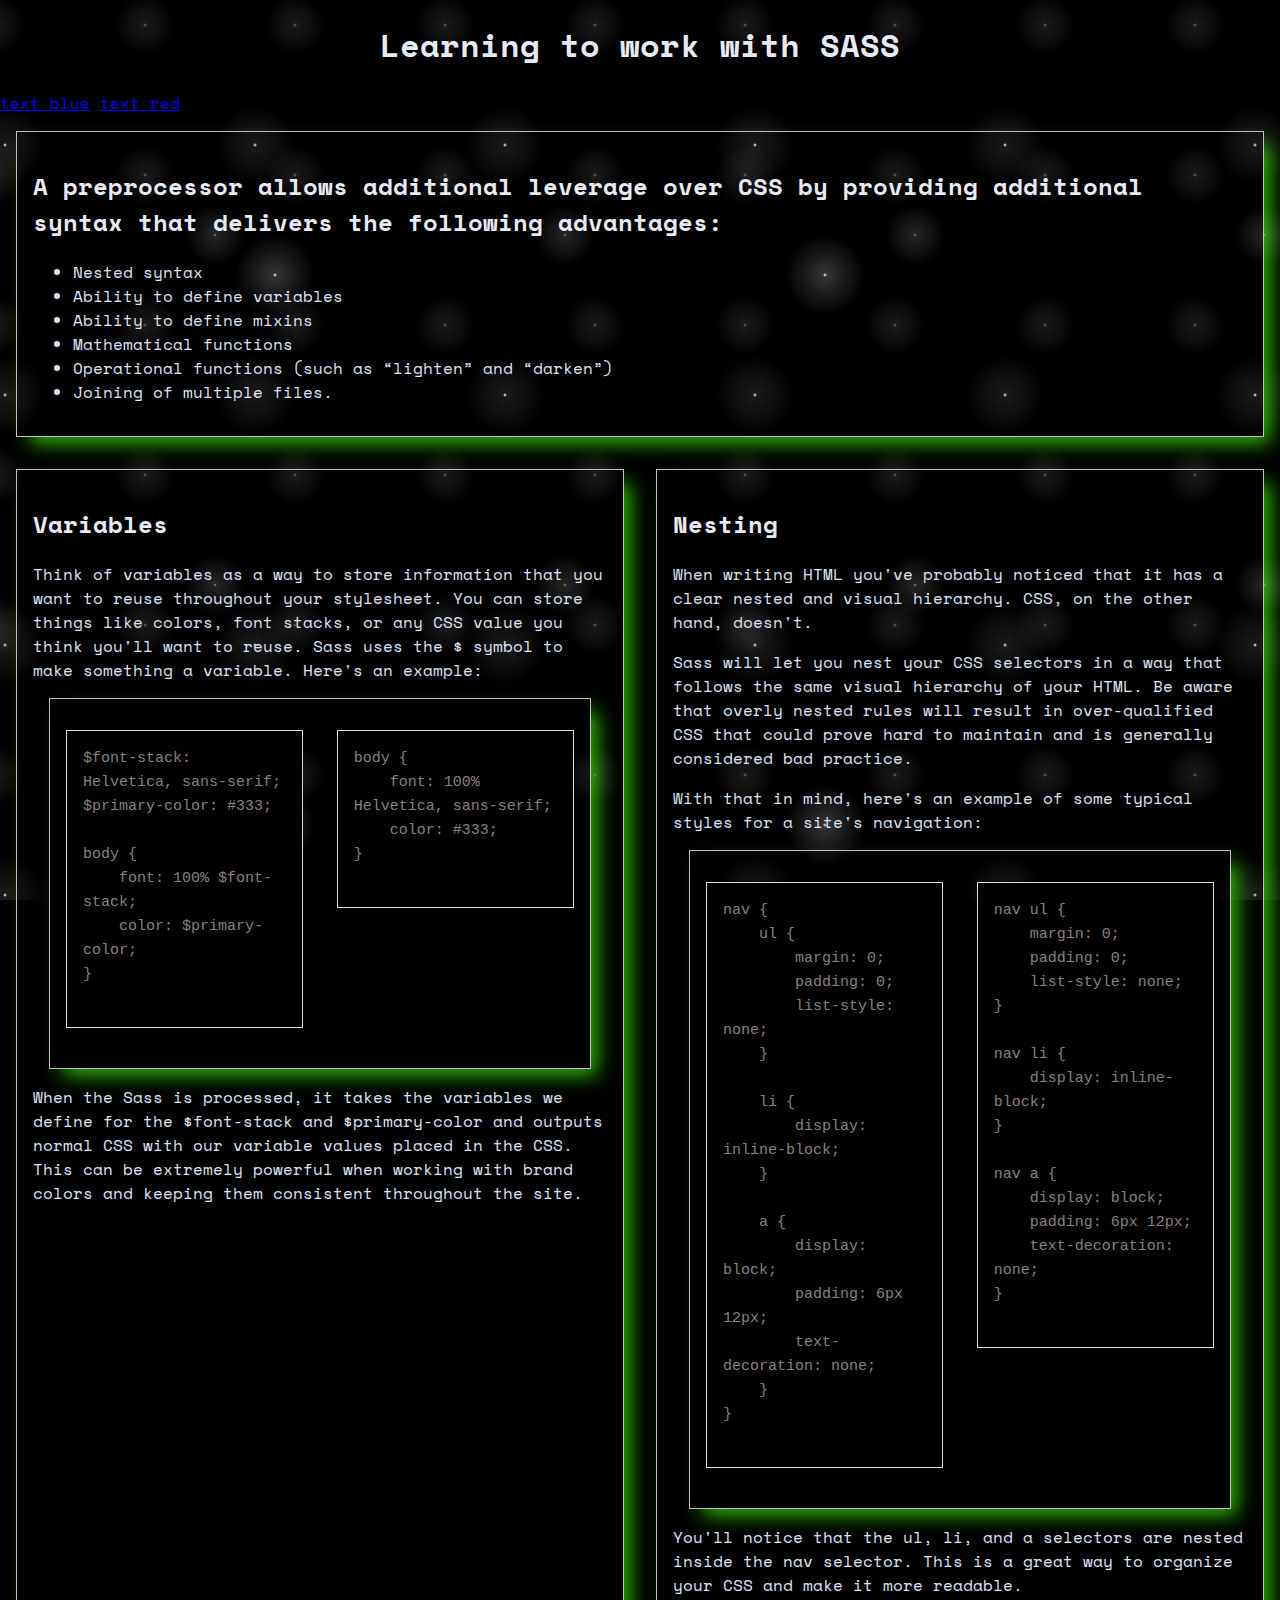
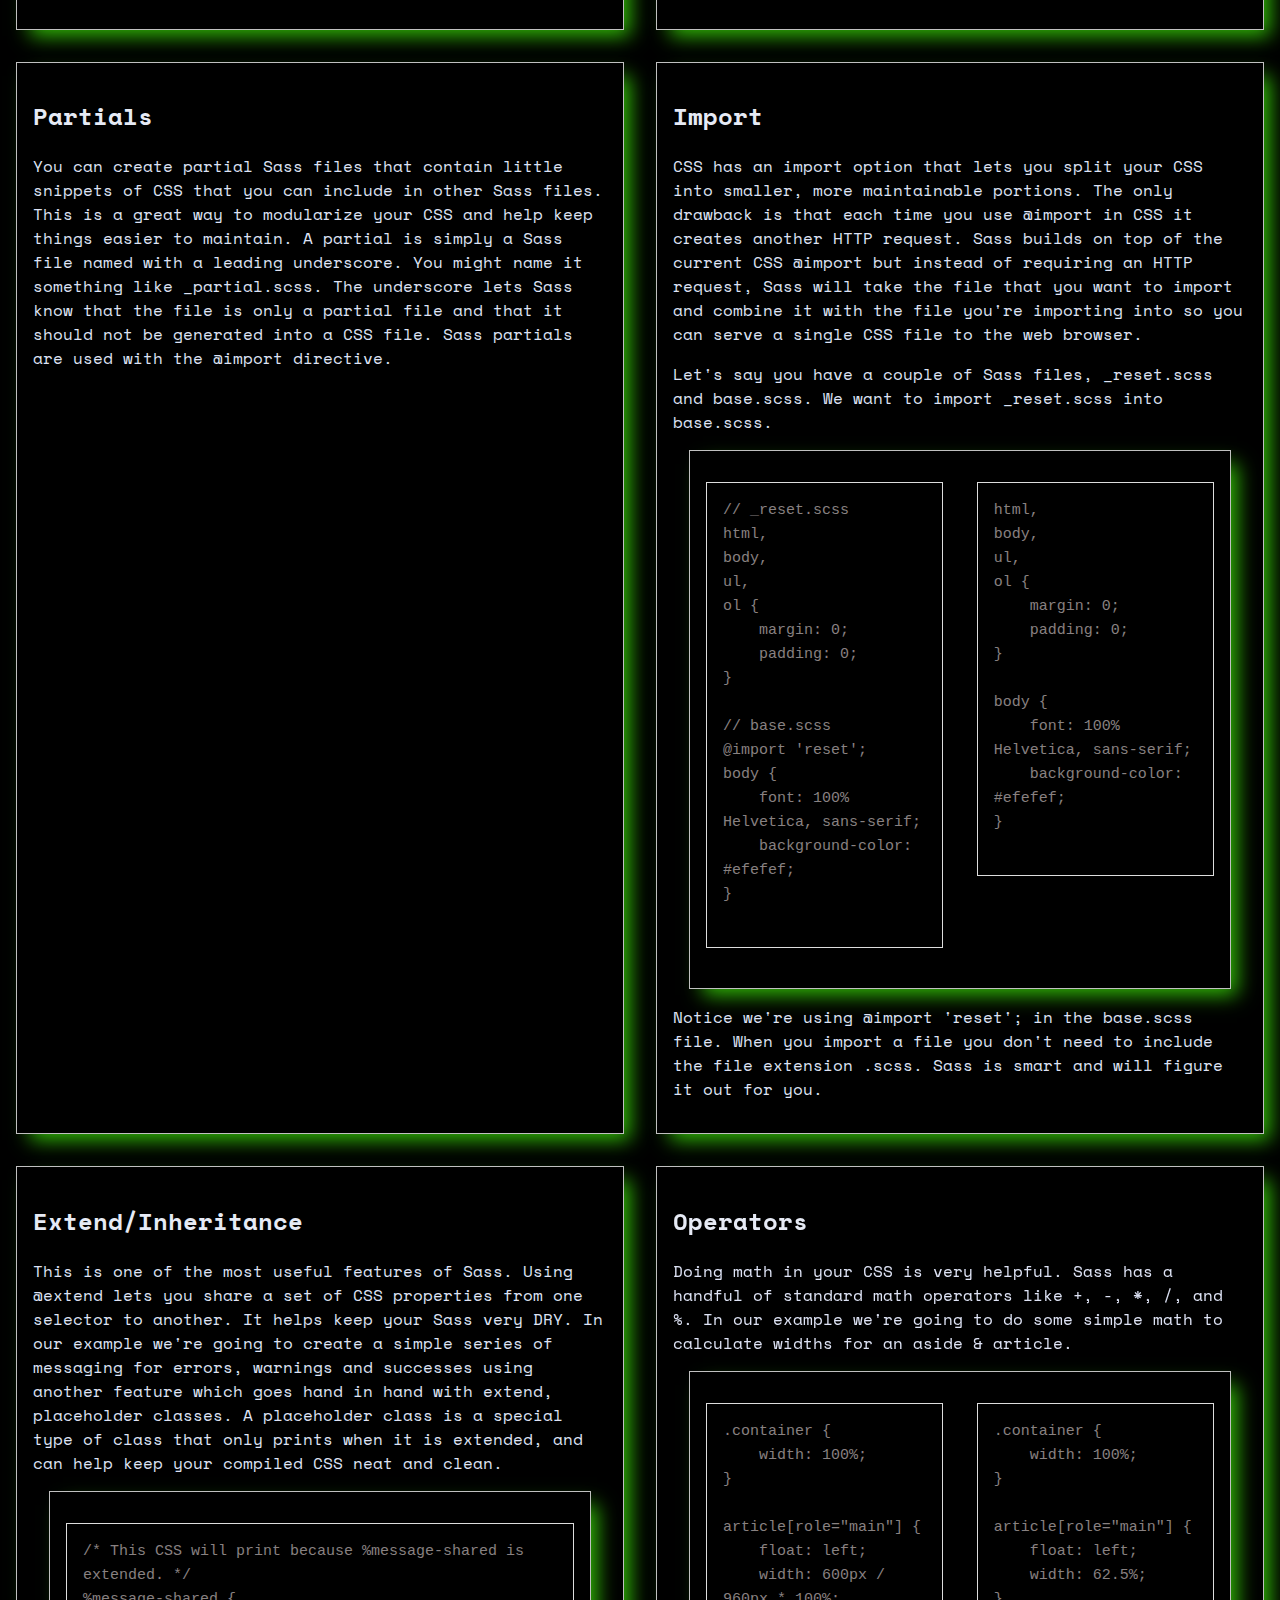
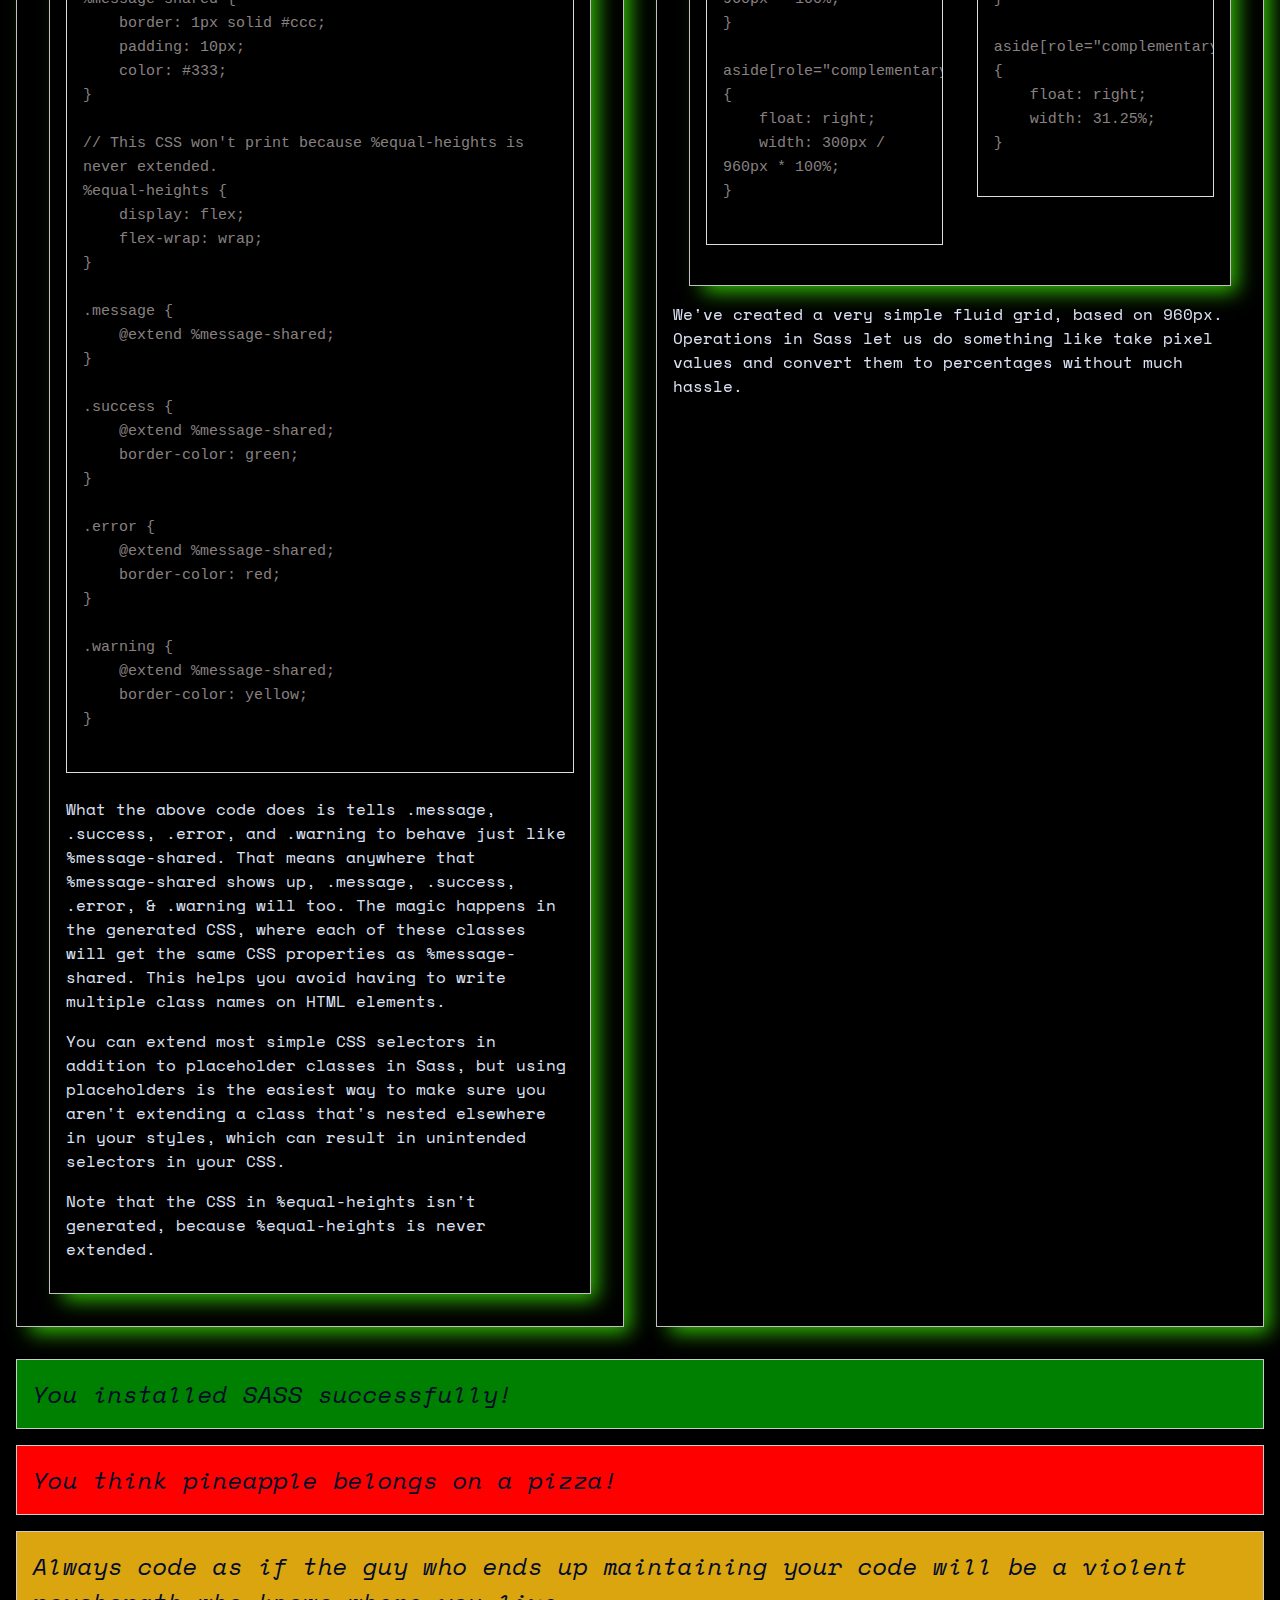
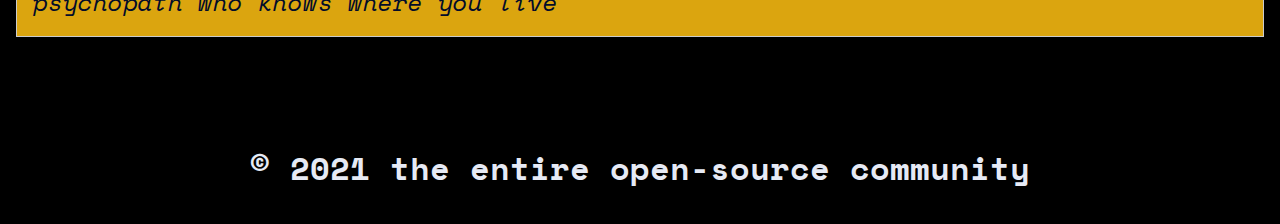
==== index.min.html @ 93f2b794 "some changes minify" ====
<!DOCTYPE html><html lang="en"><head><meta charset="UTF-8"><meta name="viewport" content="width=device-width,user-scalable=no,initial-scale=1,maximum-scale=1,minimum-scale=1"><meta http-equiv="X-UA-Compatible" content="ie=edge"><title>Learning to work with SASS</title><link href="https://fonts.googleapis.com/css?family=Space+Mono&display=swap" rel="stylesheet"><link href="style.css" type="text/css" rel="stylesheet"></head><body><header><h1>Learning to work with SASS</h1></header><a href="blue.html">text blue</a> <a href="red.html">text red</a><article><section id="selling-points"><h2>A preprocessor allows additional leverage over CSS by providing additional syntax that delivers the following advantages:</h2><ul><li>Nested syntax</li><li>Ability to define variables</li><li>Ability to define mixins</li><li>Mathematical functions</li><li>Operational functions (such as “lighten” and “darken”)</li><li>Joining of multiple files.</li></ul></section><section><h2>Variables</h2><p>Think of variables as a way to store information that you want to reuse throughout your stylesheet. You can store things like colors, font stacks, or any CSS value you think you'll want to reuse. Sass uses the $ symbol to make something a variable. Here's an example:</p><section><pre class="before">
$font-stack: Helvetica, sans-serif;
$primary-color: #333;

body {
    font: 100% $font-stack;
    color: $primary-color;
}
          </pre><pre class="after">
body {
    font: 100% Helvetica, sans-serif;
    color: #333;
}
          </pre></section><p>When the Sass is processed, it takes the variables we define for the $font-stack and $primary-color and outputs normal CSS with our variable values placed in the CSS. This can be extremely powerful when working with brand colors and keeping them consistent throughout the site.</p></section><section><h2>Nesting</h2><p>When writing HTML you've probably noticed that it has a clear nested and visual hierarchy. CSS, on the other hand, doesn't.</p><p>Sass will let you nest your CSS selectors in a way that follows the same visual hierarchy of your HTML. Be aware that overly nested rules will result in over-qualified CSS that could prove hard to maintain and is generally considered bad practice.</p><p>With that in mind, here's an example of some typical styles for a site's navigation:</p><section><pre class="before">
nav {
    ul {
        margin: 0;
        padding: 0;
        list-style: none;
    }

    li {
        display: inline-block;
    }

    a {
        display: block;
        padding: 6px 12px;
        text-decoration: none;
    }
}
          </pre><pre class="after">
nav ul {
    margin: 0;
    padding: 0;
    list-style: none;
}

nav li {
    display: inline-block;
}

nav a {
    display: block;
    padding: 6px 12px;
    text-decoration: none;
}
          </pre></section><p>You'll notice that the ul, li, and a selectors are nested inside the nav selector. This is a great way to organize your CSS and make it more readable.</p></section><section><h2>Partials</h2><p>You can create partial Sass files that contain little snippets of CSS that you can include in other Sass files. This is a great way to modularize your CSS and help keep things easier to maintain. A partial is simply a Sass file named with a leading underscore. You might name it something like _partial.scss. The underscore lets Sass know that the file is only a partial file and that it should not be generated into a CSS file. Sass partials are used with the @import directive.</p></section><section><h2>Import</h2><p>CSS has an import option that lets you split your CSS into smaller, more maintainable portions. The only drawback is that each time you use @import in CSS it creates another HTTP request. Sass builds on top of the current CSS @import but instead of requiring an HTTP request, Sass will take the file that you want to import and combine it with the file you're importing into so you can serve a single CSS file to the web browser.</p><p>Let's say you have a couple of Sass files, _reset.scss and base.scss. We want to import _reset.scss into base.scss.</p><section><pre class="before">
// _reset.scss
html,
body,
ul,
ol {
    margin: 0;
    padding: 0;
}

// base.scss
@import 'reset';
body {
    font: 100% Helvetica, sans-serif;
    background-color: #efefef;
}
          </pre><pre class="after">
html,
body,
ul,
ol {
    margin: 0;
    padding: 0;
}

body {
    font: 100% Helvetica, sans-serif;
    background-color: #efefef;
}
          </pre></section><p>Notice we're using @import 'reset'; in the base.scss file. When you import a file you don't need to include the file extension .scss. Sass is smart and will figure it out for you.</p></section><section><h2>Extend/Inheritance</h2><p>This is one of the most useful features of Sass. Using @extend lets you share a set of CSS properties from one selector to another. It helps keep your Sass very DRY. In our example we're going to create a simple series of messaging for errors, warnings and successes using another feature which goes hand in hand with extend, placeholder classes. A placeholder class is a special type of class that only prints when it is extended, and can help keep your compiled CSS neat and clean.</p><section><pre>
/* This CSS will print because %message-shared is extended. */
%message-shared {
    border: 1px solid #ccc;
    padding: 10px;
    color: #333;
}

// This CSS won't print because %equal-heights is never extended.
%equal-heights {
    display: flex;
    flex-wrap: wrap;
}

.message {
    @extend %message-shared;
}

.success {
    @extend %message-shared;
    border-color: green;
}

.error {
    @extend %message-shared;
    border-color: red;
}

.warning {
    @extend %message-shared;
    border-color: yellow;
}
          </pre><p>What the above code does is tells .message, .success, .error, and .warning to behave just like %message-shared. That means anywhere that %message-shared shows up, .message, .success, .error, & .warning will too. The magic happens in the generated CSS, where each of these classes will get the same CSS properties as %message-shared. This helps you avoid having to write multiple class names on HTML elements.</p><p>You can extend most simple CSS selectors in addition to placeholder classes in Sass, but using placeholders is the easiest way to make sure you aren't extending a class that's nested elsewhere in your styles, which can result in unintended selectors in your CSS.</p><p>Note that the CSS in %equal-heights isn't generated, because %equal-heights is never extended.</p></section></section><section><h2>Operators</h2><p>Doing math in your CSS is very helpful. Sass has a handful of standard math operators like +, -, *, /, and %. In our example we're going to do some simple math to calculate widths for an aside & article.</p><section><pre class="before">
.container {
    width: 100%;
}

article[role="main"] {
    float: left;
    width: 600px / 960px * 100%;
}

aside[role="complementary"] {
    float: right;
    width: 300px / 960px * 100%;
}
          </pre><pre class="after">
.container {
    width: 100%;
}

article[role="main"] {
    float: left;
    width: 62.5%;
}

aside[role="complementary"] {
    float: right;
    width: 31.25%;
}
          </pre></section><p>We've created a very simple fluid grid, based on 960px. Operations in Sass let us do something like take pixel values and convert them to percentages without much hassle.</p></section></article><p class="success">You installed SASS successfully!</p><p class="error">You think pineapple belongs on a pizza!</p><p class="warning">Always code as if the guy who ends up maintaining your code will be a violent psychopath who knows where you live</p><footer><h6>&copy; 2021 the entire open-source community</h6></footer></body></html>
---- style.css ----
body {
  font: 100% "Space Mono", monospace;
  color: #dee3f5;
  margin: 0px;
  padding: 0px;
  background-color: #000;
  background-image: radial-gradient(#fff, rgba(255, 255, 255, 0.2) 2px, transparent 40px), radial-gradient(#fff, rgba(255, 255, 255, 0.15) 1px, transparent 30px), radial-gradient(#fff, rgba(255, 255, 255, 0.1) 2px, transparent 40px), radial-gradient(rgba(255, 255, 255, 0.4), rgba(255, 255, 255, 0.1) 2px, transparent 30px);
  background-size: 550px 550px, 350px 350px, 250px 250px, 150px 150px;
  background-position: 0 0, 40px 60px, 130px 270px, 70px 100px;
  background-attachment: fixed;
}

article {
  display: flex;
  flex-wrap: wrap;
}
article section {
  box-shadow: 10px 10px 19px -4px rgba(65, 248, 9, 0.75);
  flex-grow: 1;
  flex-basis: 45%;
  border: 1px silver solid;
  padding: 16px;
  margin: 16px;
  clear: both;
  overflow: auto;
  box-sizing: border-box;
}
article #selling-points {
  flex-grow: 2;
  flex-basis: 100%;
}
article pre {
  background: #000;
  border: 1px solid #ddd;
  color: rgb(136, 129, 129);
  font-family: monospace;
  font-size: 15px;
  line-height: 1.6;
  margin-bottom: 1.6em;
  max-width: 100%;
  overflow: auto;
  padding: 16px;
  display: block;
  white-space: pre-wrap;
}
article .before {
  float: left;
  width: 40%;
}
article .after {
  float: right;
  width: 40%;
}

h1,
h2,
h6 {
  color: #e6eaf5;
}

h1 {
  text-align: center;
}

h6 {
  text-align: center;
  font-size: 2em;
  padding: 32px;
  margin-bottom: 0px;
}

.message {
  border: 1px solid #ccc;
  padding: 16px;
  margin: 16px;
  color: #2748b3;
  background-color: #000;
}

.warning, .error, .success {
  border: 1px solid #ccc;
  padding: 16px;
  margin: 16px;
  color: #020c2a;
  background-color: rgb(219, 165, 15);
  font-size: 150%;
  font-style: italic;
}

.success {
  background-color: green;
}

.error {
  background-color: red;
}/*# sourceMappingURL=style.css.map */
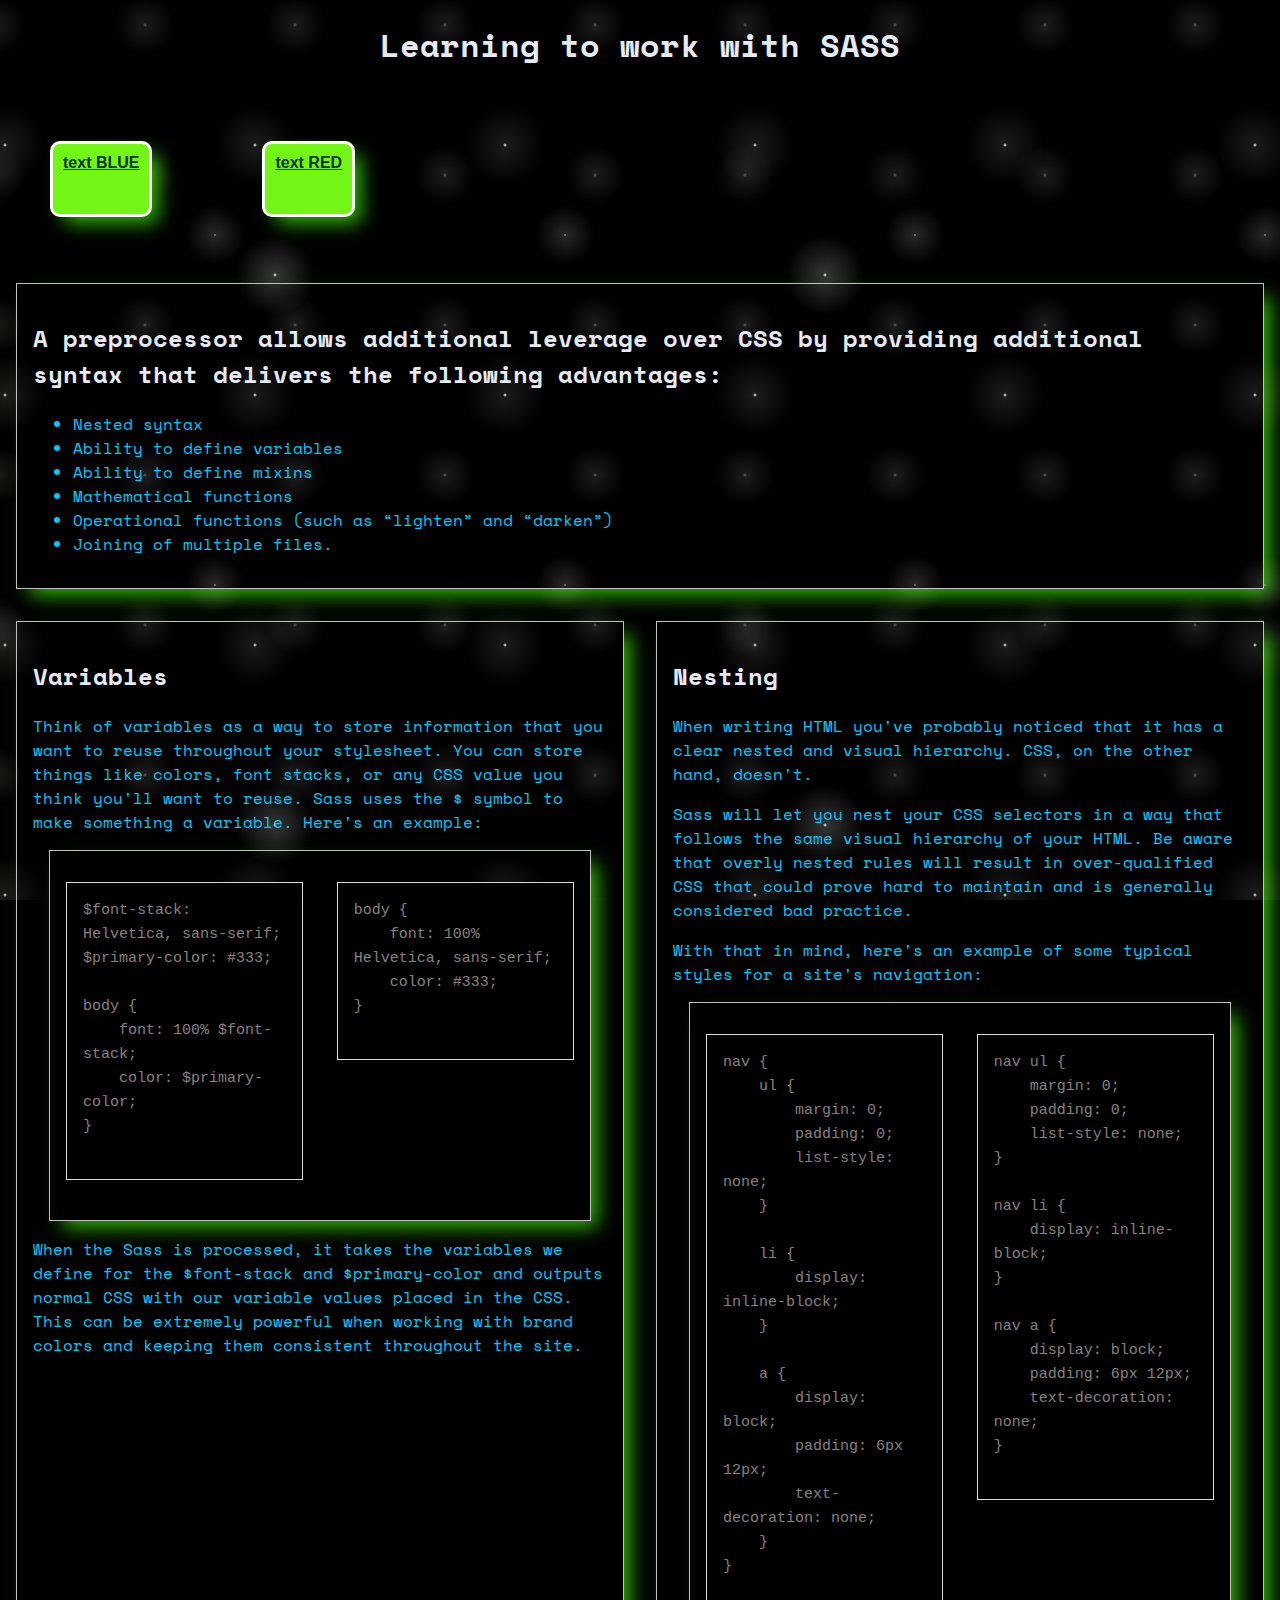
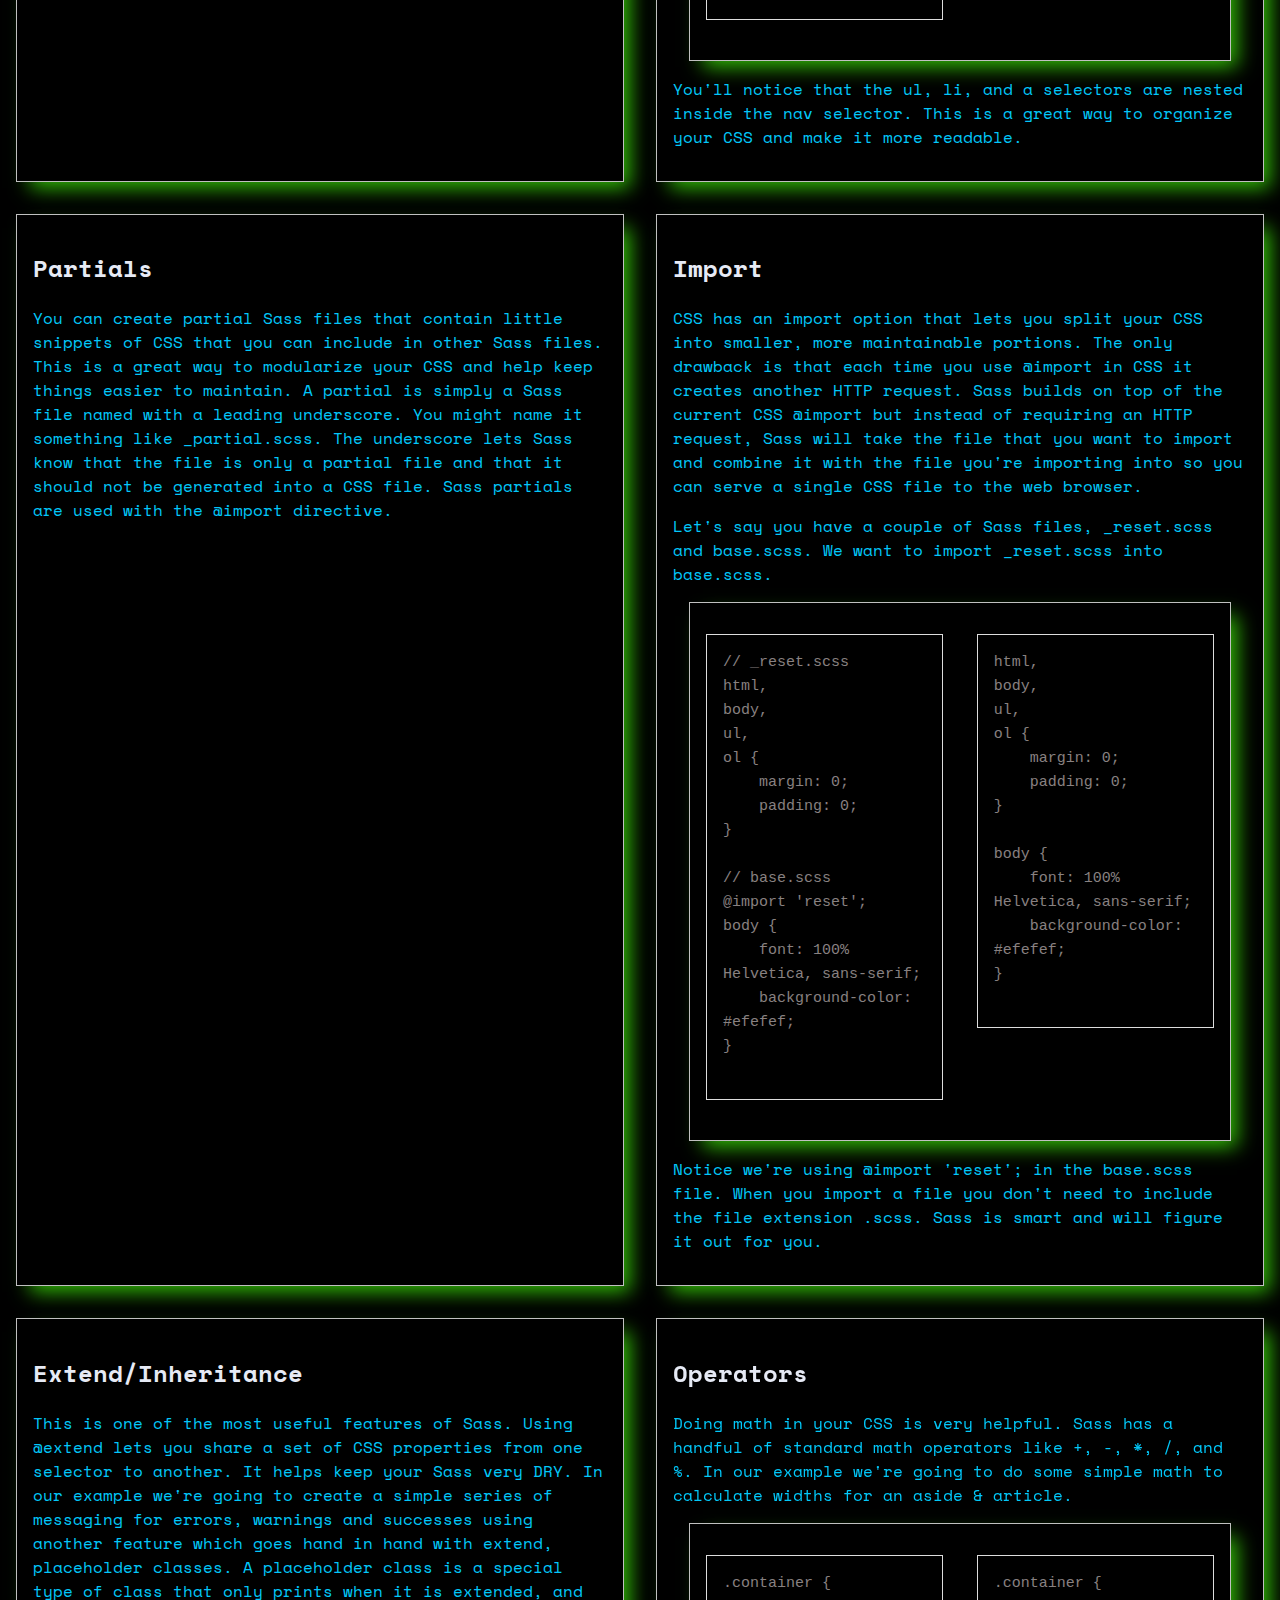
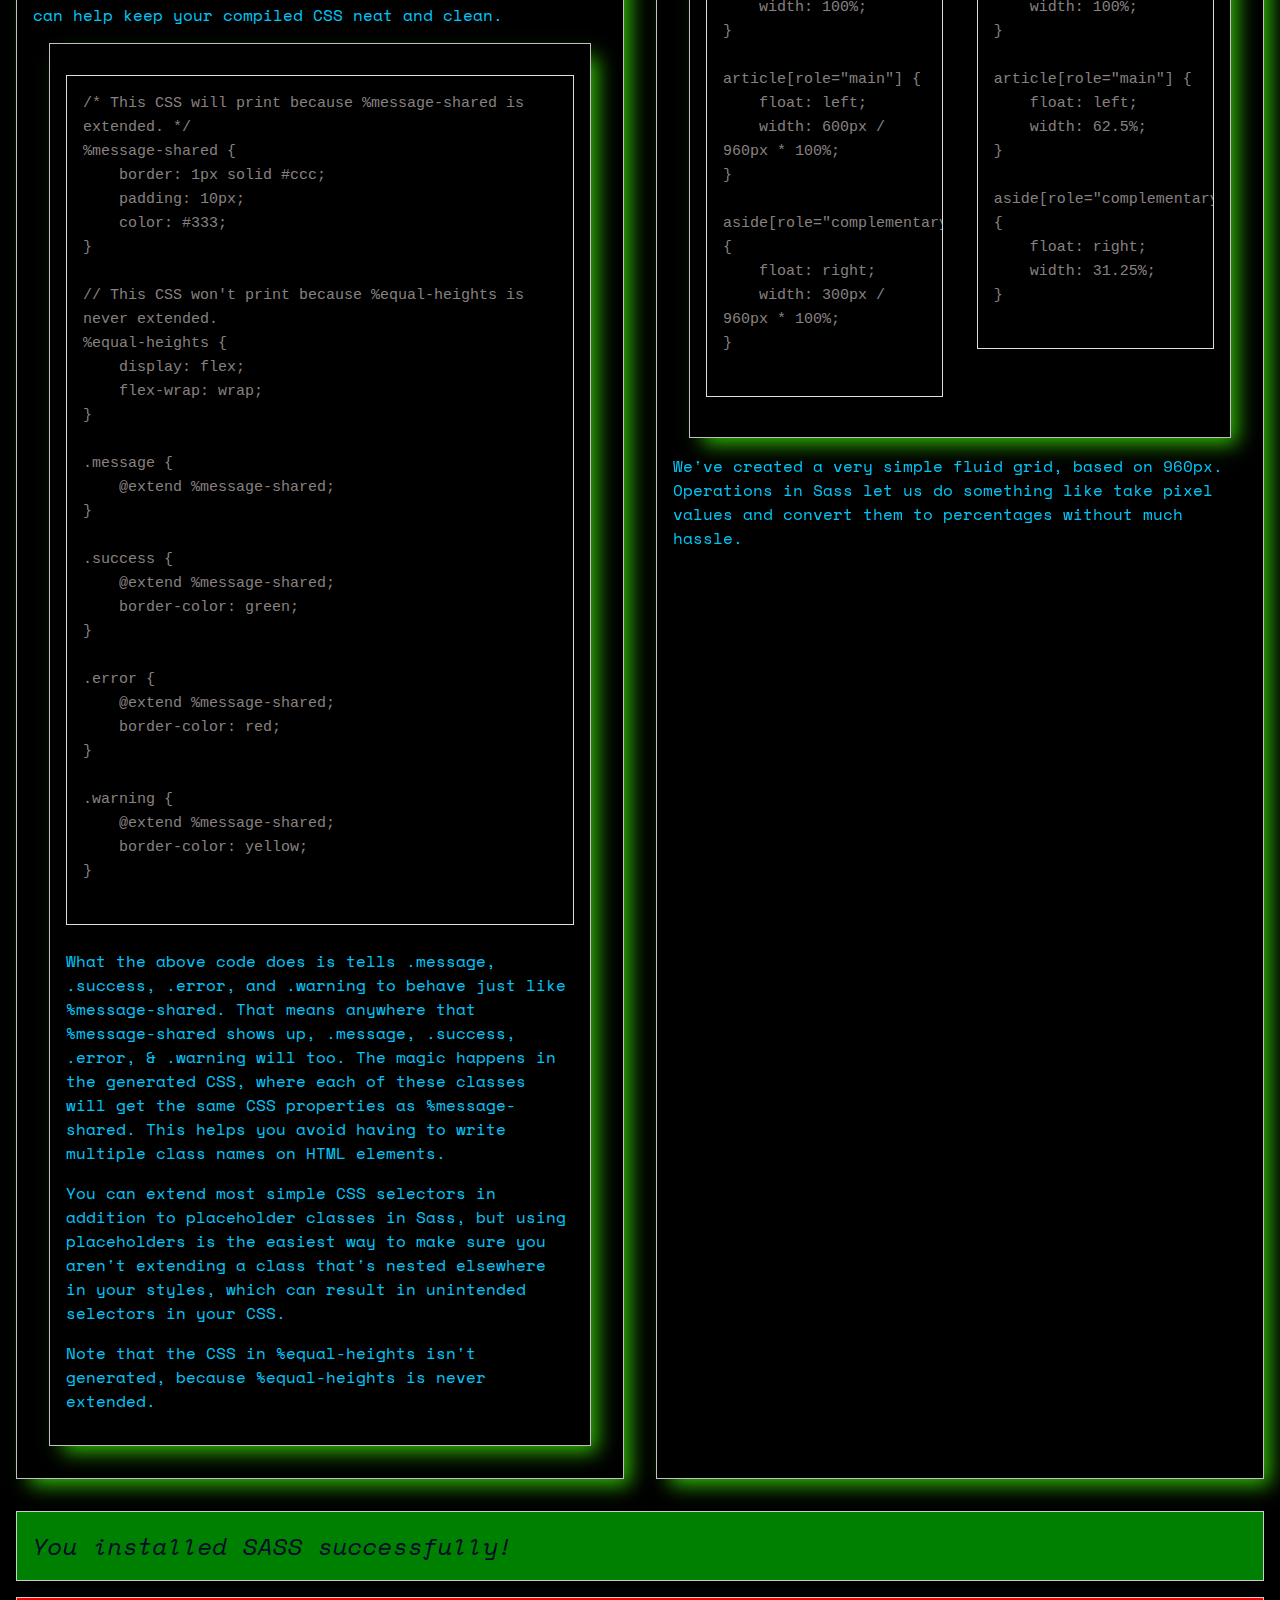
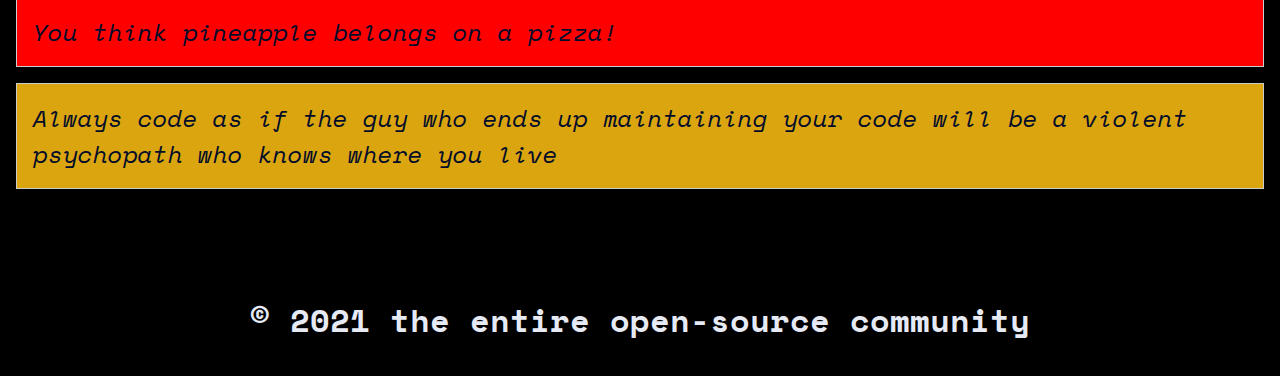
==== commit 07f16e5e: "buttons changes" ====
--- a/index.min.html
+++ b/index.min.html
@@ -1,4 +1,4 @@
-<!DOCTYPE html><html lang="en"><head><meta charset="UTF-8"><meta name="viewport" content="width=device-width,user-scalable=no,initial-scale=1,maximum-scale=1,minimum-scale=1"><meta http-equiv="X-UA-Compatible" content="ie=edge"><title>Learning to work with SASS</title><link href="https://fonts.googleapis.com/css?family=Space+Mono&display=swap" rel="stylesheet"><link href="style.css" type="text/css" rel="stylesheet"></head><body><header><h1>Learning to work with SASS</h1></header><a href="blue.html">text blue</a> <a href="red.html">text red</a><article><section id="selling-points"><h2>A preprocessor allows additional leverage over CSS by providing additional syntax that delivers the following advantages:</h2><ul><li>Nested syntax</li><li>Ability to define variables</li><li>Ability to define mixins</li><li>Mathematical functions</li><li>Operational functions (such as “lighten” and “darken”)</li><li>Joining of multiple files.</li></ul></section><section><h2>Variables</h2><p>Think of variables as a way to store information that you want to reuse throughout your stylesheet. You can store things like colors, font stacks, or any CSS value you think you'll want to reuse. Sass uses the $ symbol to make something a variable. Here's an example:</p><section><pre class="before">
+<!DOCTYPE html><html lang="en"><head><meta charset="UTF-8"><meta name="viewport" content="width=device-width,user-scalable=no,initial-scale=1,maximum-scale=1,minimum-scale=1"><meta http-equiv="X-UA-Compatible" content="ie=edge"><title>Learning to work with SASS</title><link href="https://fonts.googleapis.com/css?family=Space+Mono&display=swap" rel="stylesheet"><link href="style.css" type="text/css" rel="stylesheet"></head><body><header><h1>Learning to work with SASS</h1></header><a id="button" href="blue.html">text BLUE</a> <a id="button" href="red.html">text RED</a><article><section id="selling-points"><h2>A preprocessor allows additional leverage over CSS by providing additional syntax that delivers the following advantages:</h2><ul><li>Nested syntax</li><li>Ability to define variables</li><li>Ability to define mixins</li><li>Mathematical functions</li><li>Operational functions (such as “lighten” and “darken”)</li><li>Joining of multiple files.</li></ul></section><section><h2>Variables</h2><p>Think of variables as a way to store information that you want to reuse throughout your stylesheet. You can store things like colors, font stacks, or any CSS value you think you'll want to reuse. Sass uses the $ symbol to make something a variable. Here's an example:</p><section><pre class="before">
 $font-stack: Helvetica, sans-serif;
 $primary-color: #333;
 
--- a/style.css
+++ b/style.css
@@ -1,6 +1,28 @@
+#button {
+  box-shadow: 10px 10px 19px -4px rgba(65, 248, 9, 0.75);
+  display: inline-block;
+  height: 50px;
+  margin: 50px;
+  padding: 10px;
+  font-family: Verdana, Geneva, Tahoma, sans-serif;
+  font-size: medium;
+  font-weight: bolder;
+  color: #04340a;
+  width: -webkit-fit-content;
+  width: -moz-fit-content;
+  width: fit-content;
+  background-color: #73f616;
+  border: 3px solid rgb(255, 255, 255);
+  border-radius: 10px;
+}
+
+a[id=button]:hover {
+  background: blue;
+}
+
 body {
   font: 100% "Space Mono", monospace;
-  color: #dee3f5;
+  color: #02c8fa;
   margin: 0px;
   padding: 0px;
   background-color: #000;
